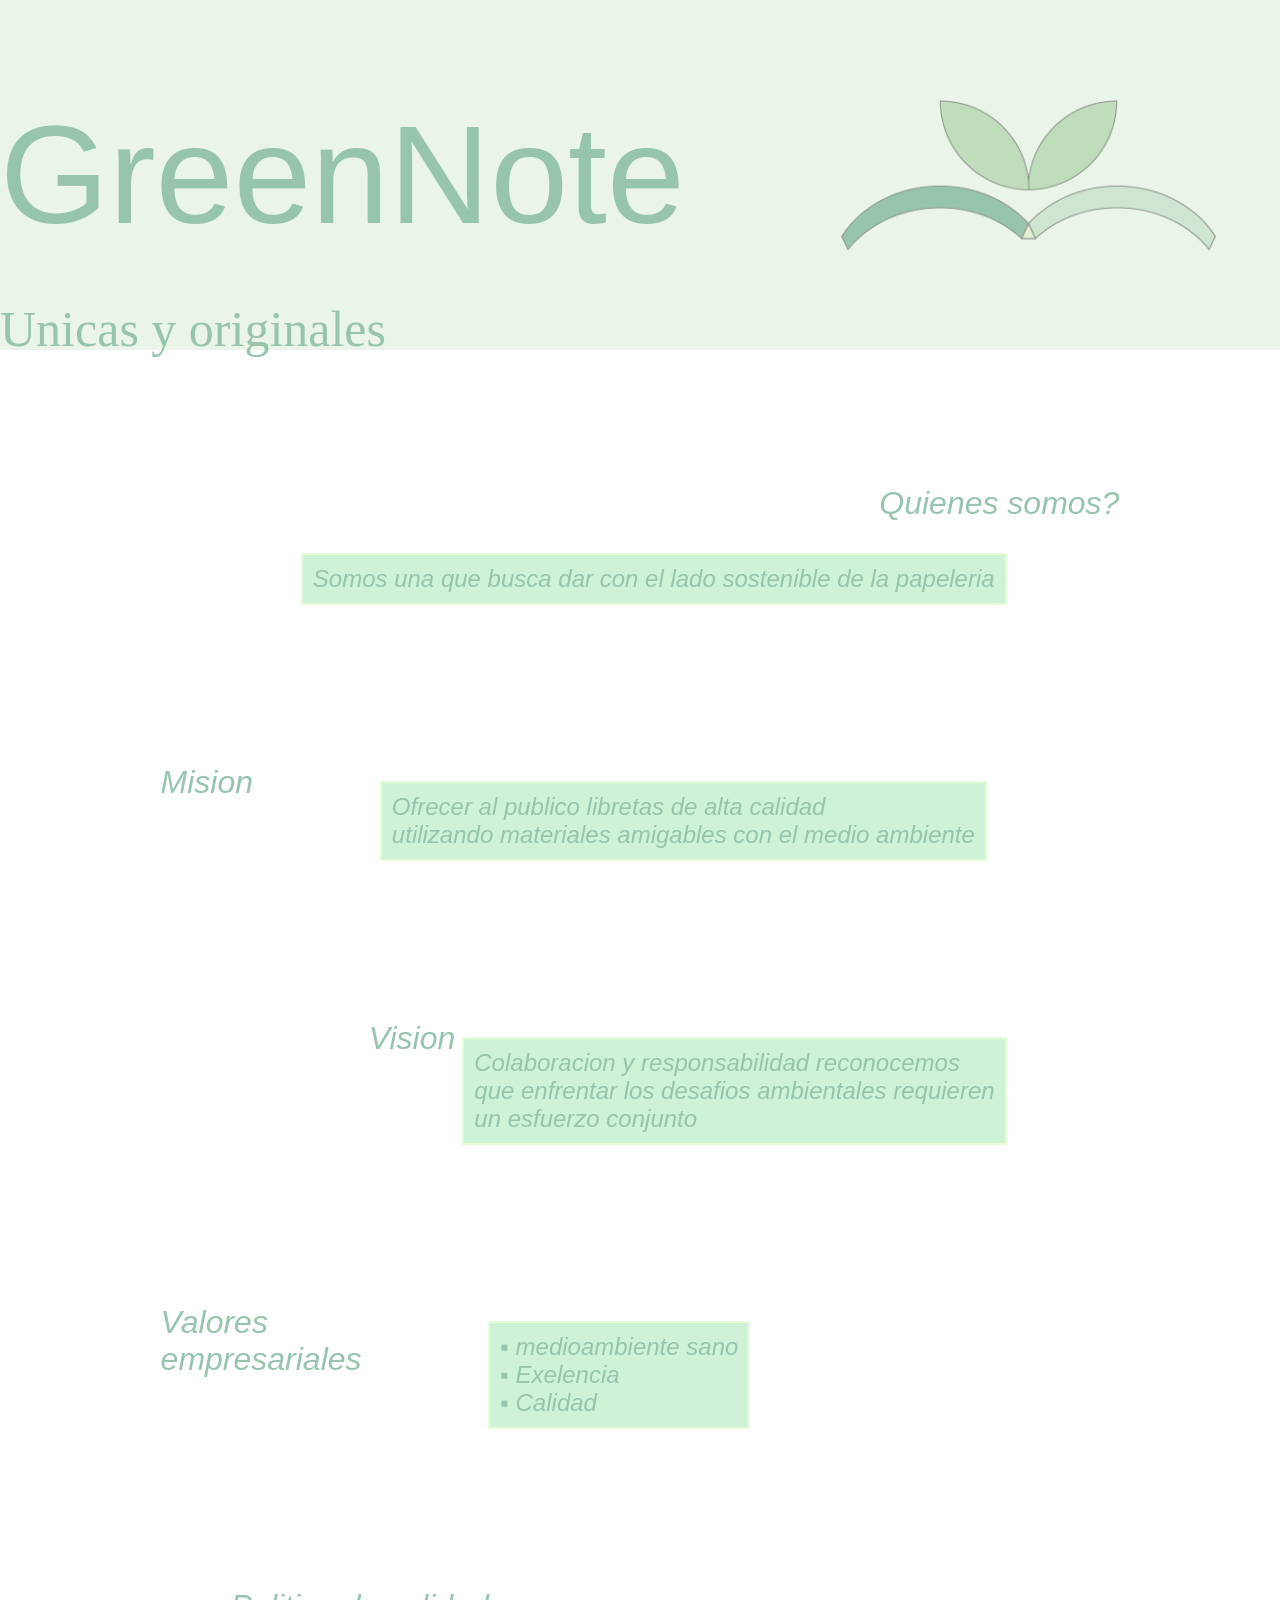
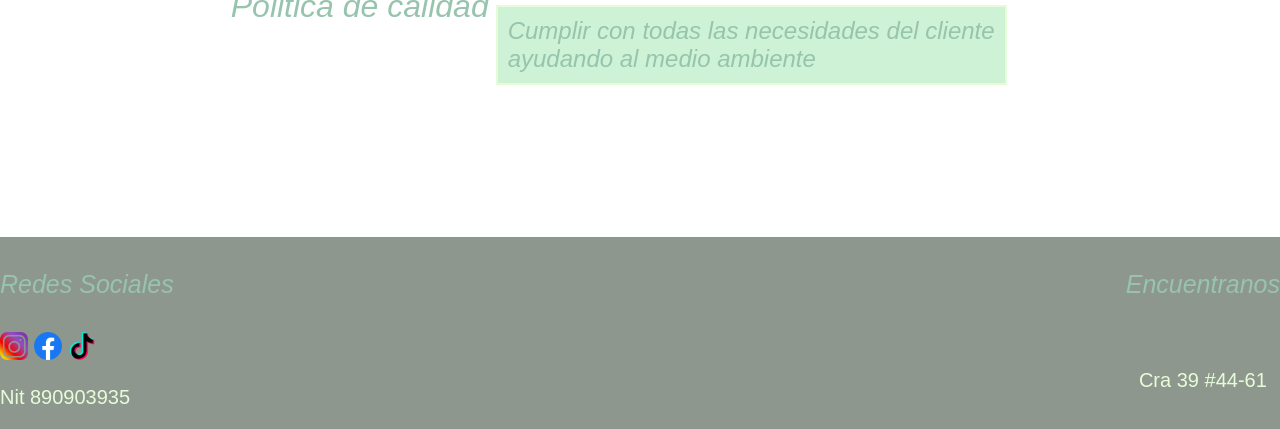
==== index.html @ b678f512 "agrego animaciones al cuerpo de la paguina" ====
<!DOCTYPE html>
<html>
  <head>
    <link rel="stylesheet" href="archivo.css" />
    <link rel="stylesheet" href="https://unpkg.com/aos@next/dist/aos.css" />
    <title>GreenNote</title>
  </head>

  <body>
    <header class="titulo-container">
      <h1 class="titulo-principal">GreenNote</h1>
      <p class="eslogan">Unicas y originales</p>
      <img class="logo-principal" src="img/logo1.png" />
    </header>

    <section>
      <div class="caja derecha" data-aos="fade-right" data-aos-duration="3000">
        <h2 class="titulo derecha arriba">Quienes somos?</h2>
        <p class="texto derecha">
          Somos una que busca dar con el lado sostenible de la papeleria
        </p>
        <!--agregar mas informacion cuando me la pasen-->

        <!--mirar porque no funciona el comando posirion--><!--imagenprovicional-->
      </div>

      <div class="caja izquierda" data-aos="fade-left" data-aos-duration="3000">
        <h2 class="titulo izquierda">Mision</h2>
        <p class="texto izquierda">
          Ofrecer al publico libretas de alta calidad <br />
          utilizando materiales amigables con el medio ambiente
        </p>

        <!--imagen temporal-->
      </div>

      <div
        class="caja derecha arriba"
        data-aos="fade-right"
        data-aos-duration="3000"
      >
        <h2 class="titulo derecha">Vision</h2>
        <p class="texto derecha">
          Colaboracion y responsabilidad reconocemos <br />
          que enfrentar los desafios ambientales requieren <br />
          un esfuerzo conjunto
        </p>
      </div>

      <div class="caja izquierda" data-aos="fade-left" data-aos-duration="3000">
        <h2 class="titulo izquierda">
          Valores <br />
          empresariales
        </h2>
        <p class="texto izquierda">
          &squf; medioambiente sano <br />
          &squf; Exelencia<br />
          &squf; Calidad
        </p>

        <!--imagen temporal-->
      </div>

      <div
        class="caja derecha arriba"
        data-aos="fade-right"
        data-aos-duration="3000"
      >
        <h2 class="titulo derecha">Politica de calidad</h2>
        <p class="texto derecha">
          Cumplir con todas las necesidades del cliente <br />
          ayudando al medio ambiente
        </p>
      </div>
    </section>

    <footer class="informacion">
      <div class="informacion-redes">
        <h4 class="redes">Redes Sociales</h4>
        <a
          href="https://www.instagram.com/_econote___/"
          target="_blank"
          width="25px"
          ><img src="img/instagram.png" width="2.5%"
        /></a>
        <a
          href="https://m.facebook.com/profile.php?id=100093967209411"
          target="_blank"
          ><img src="img/facebook.png" width="2.5%"
        /></a>
        <!-- agregar link-->
        <a
          href="https://www.tiktok.com/@_econote__"
          target="_blank"
          src="a.jpeg"
          width="25px"
          ><img src="img/tiktok.png" width="2.5%"
        /></a>
        <!-- agregar link-->
        <p class="Nit">Nit 890903935</p>
      </div>
      <div class="informacion-container">
        <h4 class="titulo-direccion">Encuentranos</h4>
        <p class="direccion">Cra 39 #44-61</p>
      </div>
    </footer>

    <script src="https://unpkg.com/aos@next/dist/aos.js"></script>
    <script>
      AOS.init();
    </script>
  </body>
</html>
---- archivo.css ----
body {
  padding: 0px;
  margin: 0px;
}

.titulo-container {
  display: flex;
  background-color: #eaf4e8;
}
.titulo-principal {
  display: flex;
  width: 100%;
  color: #97c4ad;
  font-size: 140px;
  font-family: Verdana, Geneva, Tahoma, sans-serif;
  position: static;
}

.logo-principal {
  margin-top: 100px;
  width: 390px;
  height: 151px;
  margin-right: 5%;
}

.logo {
  display: flex;
  width: 25%;
}

.eslogan {
  display: flex;
  color: #97c4ad;
  font-size: 50px;
  height: 23px;
  position: absolute;
  padding-top: 250px;
}
p.texto {
  color: #97c4ad;
  font-style: italic;
}
.informacion {
  display: flex;
  color: #e6fcd9;
  font-size: x-large;
  font-weight: 200;
  background-color: #8e978d; /*esto es el color del fondo de la caja de informacion cambiar a la brevedad*/
}

.informacion-container {
  display: flex;
  justify-content: center;
  flex-wrap: wrap;
}

.titulo-direccion {
  font-size: 25px;
  color: #97c4ad;
  font-weight: 200px;
  font-style: oblique;
  font-family: "Lucida Sans", "Lucida Sans Regular", "Lucida Grande",
    "Lucida Sans Unicode", Geneva, Verdana, sans-serif;
}
.direccion {
  font-size: 20px;
  font-weight: 110px;
  font-family: Verdana, Geneva, Tahoma, sans-serif;
}
.redes {
  font-size: 25px;
  color: #97c4ad;
  font-family: "Lucida Sans", "Lucida Sans Regular", "Lucida Grande",
    "Lucida Sans Unicode", Geneva, Verdana, sans-serif;
  font-style: oblique;
}
.Nit {
  font-size: 20px;
  font-weight: 110px;
  font-family: Verdana, Geneva, Tahoma, sans-serif;
}

.caja {
  flex-wrap: wrap;
  display: flex;
  position: relative;
  flex-direction: row;
  margin: 10%;
}

.derecha {
  justify-content: right;
  margin-right: 12%;
}

.izquierda {
  justify-content: left;
  margin-left: 12%;
}

.titulo {
  color: #97c4ad;
  font-style: oblique;
  font-weight: 200px;
  margin-bottom: 2px;
  font-family: Impact, Haettenschweiler, "Arial Narrow Bold", sans-serif;
  font-size: xx-large;
  margin: 7px;
}

.texto {
  display: flex;
  background-color: #cdf2d6;
  padding: 10px;
  border: 2px solid #e6fcd9;
  flex-direction: column;
  align-content: stretch;
  font-family: Verdana, Geneva, Tahoma, sans-serif;
}

* {
  font-size: x-large;
  font-weight: 400;
}

/*
paleta de colores 
.color1 { #8e978d };
.color2 { #97c4ad };
.color3 { #bfedbe };
.color4 { #e6fcd9 };
.color5 { #cdf2d6 };
*/
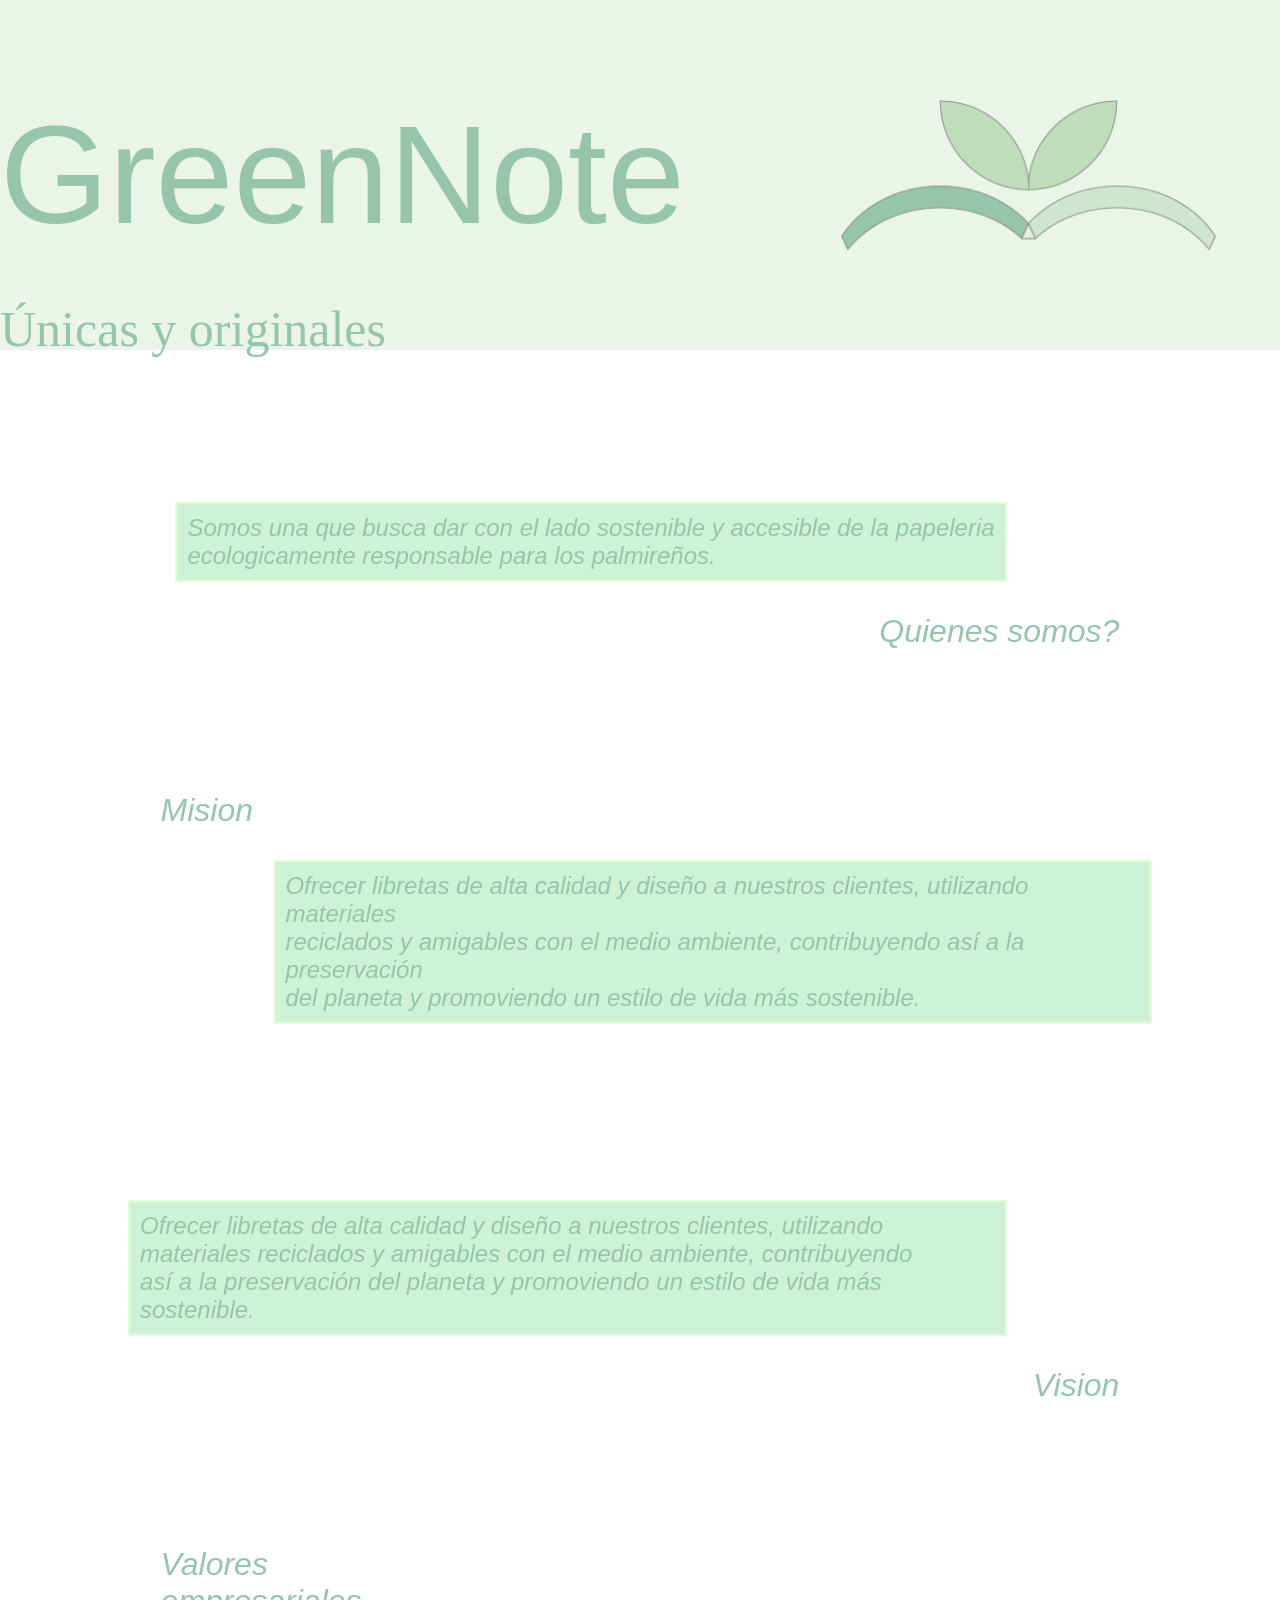
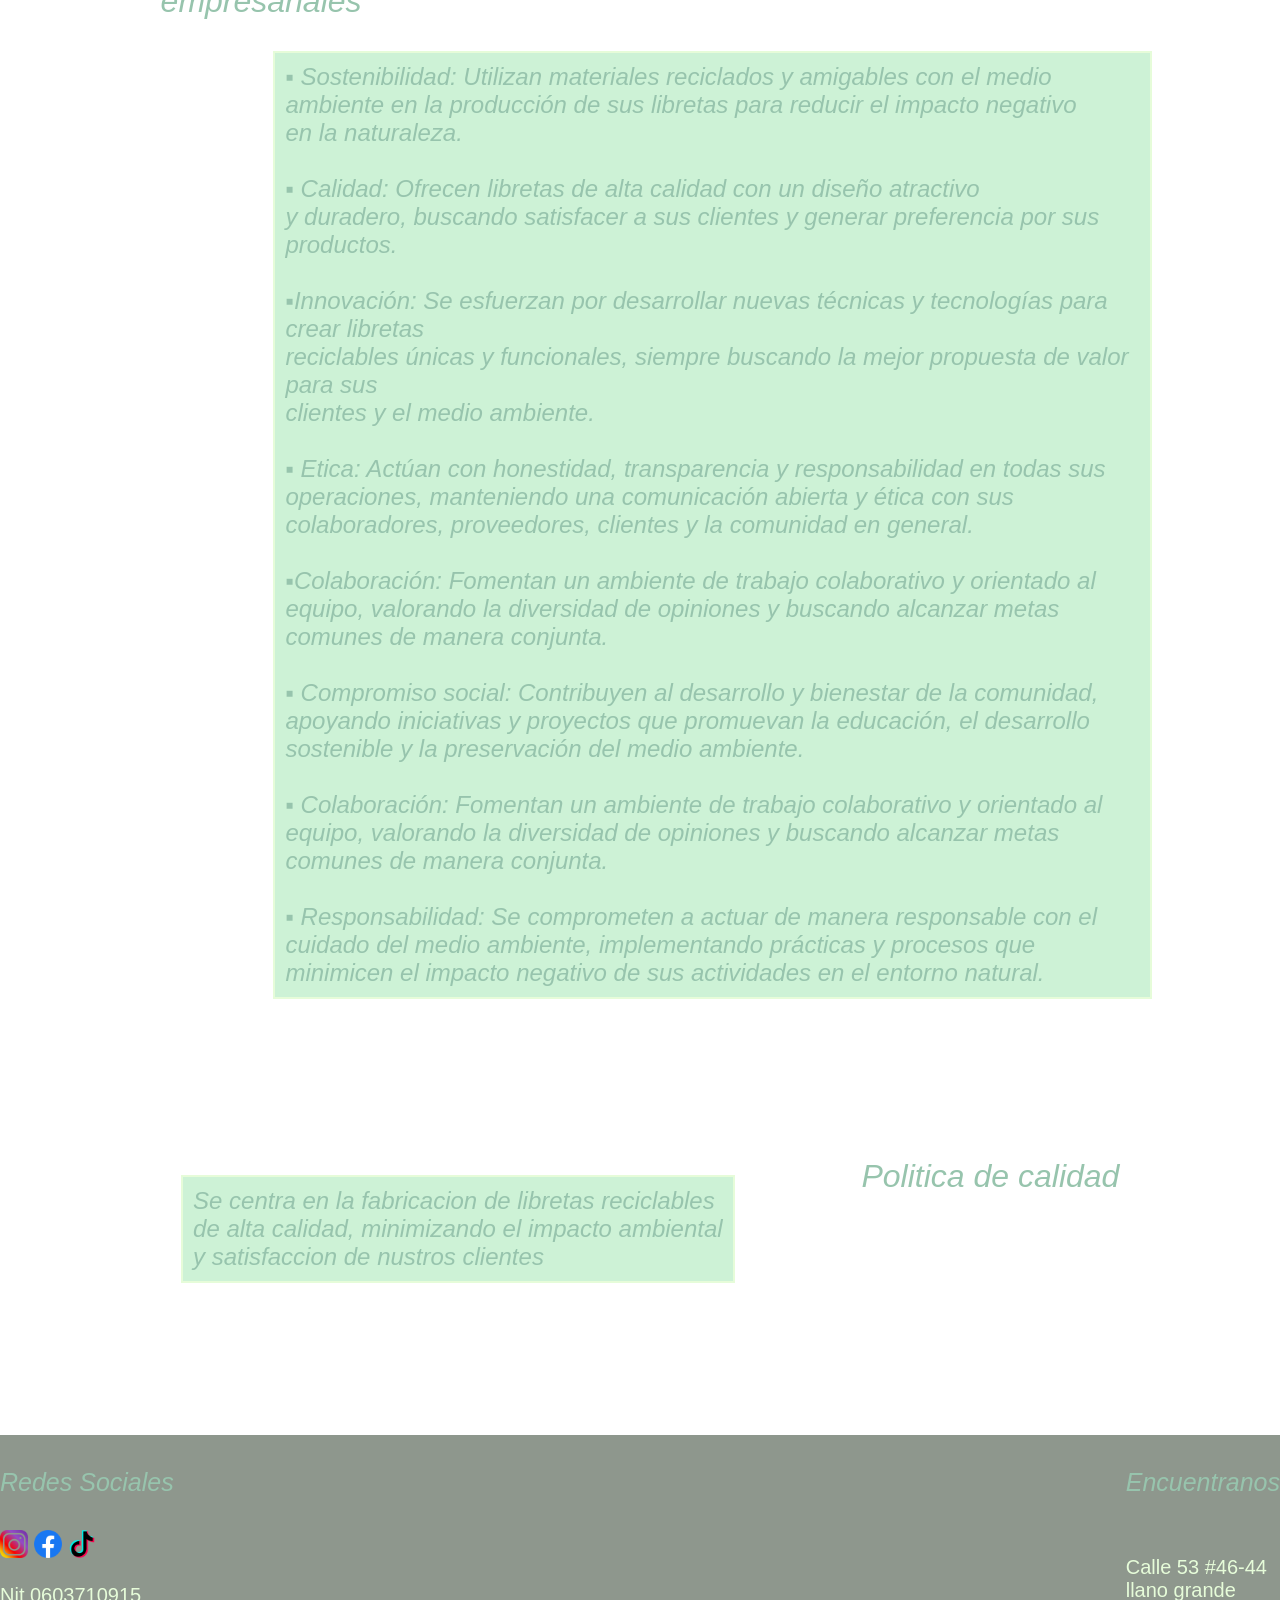
==== commit 3d398799: "actualizacion de contenido" ====
--- a/index.html
+++ b/index.html
@@ -7,18 +7,25 @@
   </head>
 
   <body>
-    <header class="titulo-container">
+    <header
+      class="titulo-container"
+      data-aos="fade-down"
+      data-aos-easing="linear"
+      data-aos-duration="1500"
+    >
       <h1 class="titulo-principal">GreenNote</h1>
-      <p class="eslogan">Unicas y originales</p>
+      <p class="eslogan">Únicas y originales</p>
       <img class="logo-principal" src="img/logo1.png" />
     </header>
 
     <section>
       <div class="caja derecha" data-aos="fade-right" data-aos-duration="3000">
-        <h2 class="titulo derecha arriba">Quienes somos?</h2>
         <p class="texto derecha">
-          Somos una que busca dar con el lado sostenible de la papeleria
+          Somos una que busca dar con el lado sostenible y accesible de la
+          papeleria <br />
+          ecologicamente responsable para los palmireños.
         </p>
+        <h2 class="titulo derecha">Quienes somos?</h2>
         <!--agregar mas informacion cuando me la pasen-->
 
         <!--mirar porque no funciona el comando posirion--><!--imagenprovicional-->
@@ -27,8 +34,11 @@
       <div class="caja izquierda" data-aos="fade-left" data-aos-duration="3000">
         <h2 class="titulo izquierda">Mision</h2>
         <p class="texto izquierda">
-          Ofrecer al publico libretas de alta calidad <br />
-          utilizando materiales amigables con el medio ambiente
+          Ofrecer libretas de alta calidad y diseño a nuestros clientes,
+          utilizando materiales <br />
+          reciclados y amigables con el medio ambiente, contribuyendo así a la
+          preservación <br />
+          del planeta y promoviendo un estilo de vida más sostenible.
         </p>
 
         <!--imagen temporal-->
@@ -39,12 +49,13 @@
         data-aos="fade-right"
         data-aos-duration="3000"
       >
+        <p class="texto derecha">
+          Ofrecer libretas de alta calidad y diseño a nuestros clientes,
+          utilizando <br />materiales reciclados y amigables con el medio
+          ambiente, contribuyendo<br />así a la preservación del planeta y
+          promoviendo un estilo de vida más sostenible.
+        </p>
         <h2 class="titulo derecha">Vision</h2>
-        <p class="texto derecha">
-          Colaboracion y responsabilidad reconocemos <br />
-          que enfrentar los desafios ambientales requieren <br />
-          un esfuerzo conjunto
-        </p>
       </div>
 
       <div class="caja izquierda" data-aos="fade-left" data-aos-duration="3000">
@@ -53,9 +64,38 @@
           empresariales
         </h2>
         <p class="texto izquierda">
-          &squf; medioambiente sano <br />
-          &squf; Exelencia<br />
-          &squf; Calidad
+          &squf; Sostenibilidad: Utilizan materiales reciclados y amigables con
+          el medio <br />
+          ambiente en la producción de sus libretas para reducir el impacto
+          negativo <br />
+          en la naturaleza. <br /><br />
+          &squf; Calidad: Ofrecen libretas de alta calidad con un diseño
+          atractivo <br />
+          y duradero, buscando satisfacer a sus clientes y generar preferencia
+          por sus productos.<br />
+          <br />
+          &squf;Innovación: Se esfuerzan por desarrollar nuevas técnicas y
+          tecnologías para crear libretas <br />reciclables únicas y
+          funcionales, siempre buscando la mejor propuesta de valor para sus<br />
+          clientes y el medio ambiente.<br /><br />
+          &squf; Etica: Actúan con honestidad, transparencia y responsabilidad
+          en todas sus operaciones, manteniendo una comunicación abierta y ética
+          con sus colaboradores, proveedores, clientes y la comunidad en
+          general.<br /><br />
+          &squf;Colaboración: Fomentan un ambiente de trabajo colaborativo y
+          orientado al equipo, valorando la diversidad de opiniones y buscando
+          alcanzar metas comunes de manera conjunta.<br /><br />
+          &squf; Compromiso social: Contribuyen al desarrollo y bienestar de la
+          comunidad, apoyando iniciativas y proyectos que promuevan la
+          educación, el desarrollo sostenible y la preservación del medio
+          ambiente.<br /><br />
+          &squf; Colaboración: Fomentan un ambiente de trabajo colaborativo y
+          orientado al equipo, valorando la diversidad de opiniones y buscando
+          alcanzar metas comunes de manera conjunta.<br /><br />&squf;
+          Responsabilidad: Se comprometen a actuar de manera responsable con el
+          cuidado del medio ambiente, implementando prácticas y procesos que
+          minimicen el impacto negativo de sus actividades en el entorno
+          natural.
         </p>
 
         <!--imagen temporal-->
@@ -66,42 +106,41 @@
         data-aos="fade-right"
         data-aos-duration="3000"
       >
+        <p class="texto derecha">
+          Se centra en la fabricacion de libretas reciclables <br />
+          de alta calidad, minimizando el impacto ambiental <br />y satisfaccion
+          de nustros clientes
+        </p>
         <h2 class="titulo derecha">Politica de calidad</h2>
-        <p class="texto derecha">
-          Cumplir con todas las necesidades del cliente <br />
-          ayudando al medio ambiente
-        </p>
       </div>
     </section>
 
-    <footer class="informacion">
+    <footer class="informacion" data-aos="fade-up" data-aos-duration="1500">
       <div class="informacion-redes">
         <h4 class="redes">Redes Sociales</h4>
         <a
-          href="https://www.instagram.com/_econote___/"
+          href="https://instagram.com/gree.nnote?igshid=MzRlODBiNWFlZA=="
           target="_blank"
           width="25px"
           ><img src="img/instagram.png" width="2.5%"
         /></a>
-        <a
-          href="https://m.facebook.com/profile.php?id=100093967209411"
-          target="_blank"
+        <a href="https://www.facebook.com/green.note.3" target="_blank"
           ><img src="img/facebook.png" width="2.5%"
         /></a>
         <!-- agregar link-->
         <a
-          href="https://www.tiktok.com/@_econote__"
+          href="https://www.tiktok.com/@green_note7"
           target="_blank"
           src="a.jpeg"
           width="25px"
           ><img src="img/tiktok.png" width="2.5%"
         /></a>
         <!-- agregar link-->
-        <p class="Nit">Nit 890903935</p>
+        <p class="Nit">Nit 0603710915</p>
       </div>
       <div class="informacion-container">
         <h4 class="titulo-direccion">Encuentranos</h4>
-        <p class="direccion">Cra 39 #44-61</p>
+        <p class="direccion">Calle 53 #46-44 llano grande</p>
       </div>
     </footer>
 
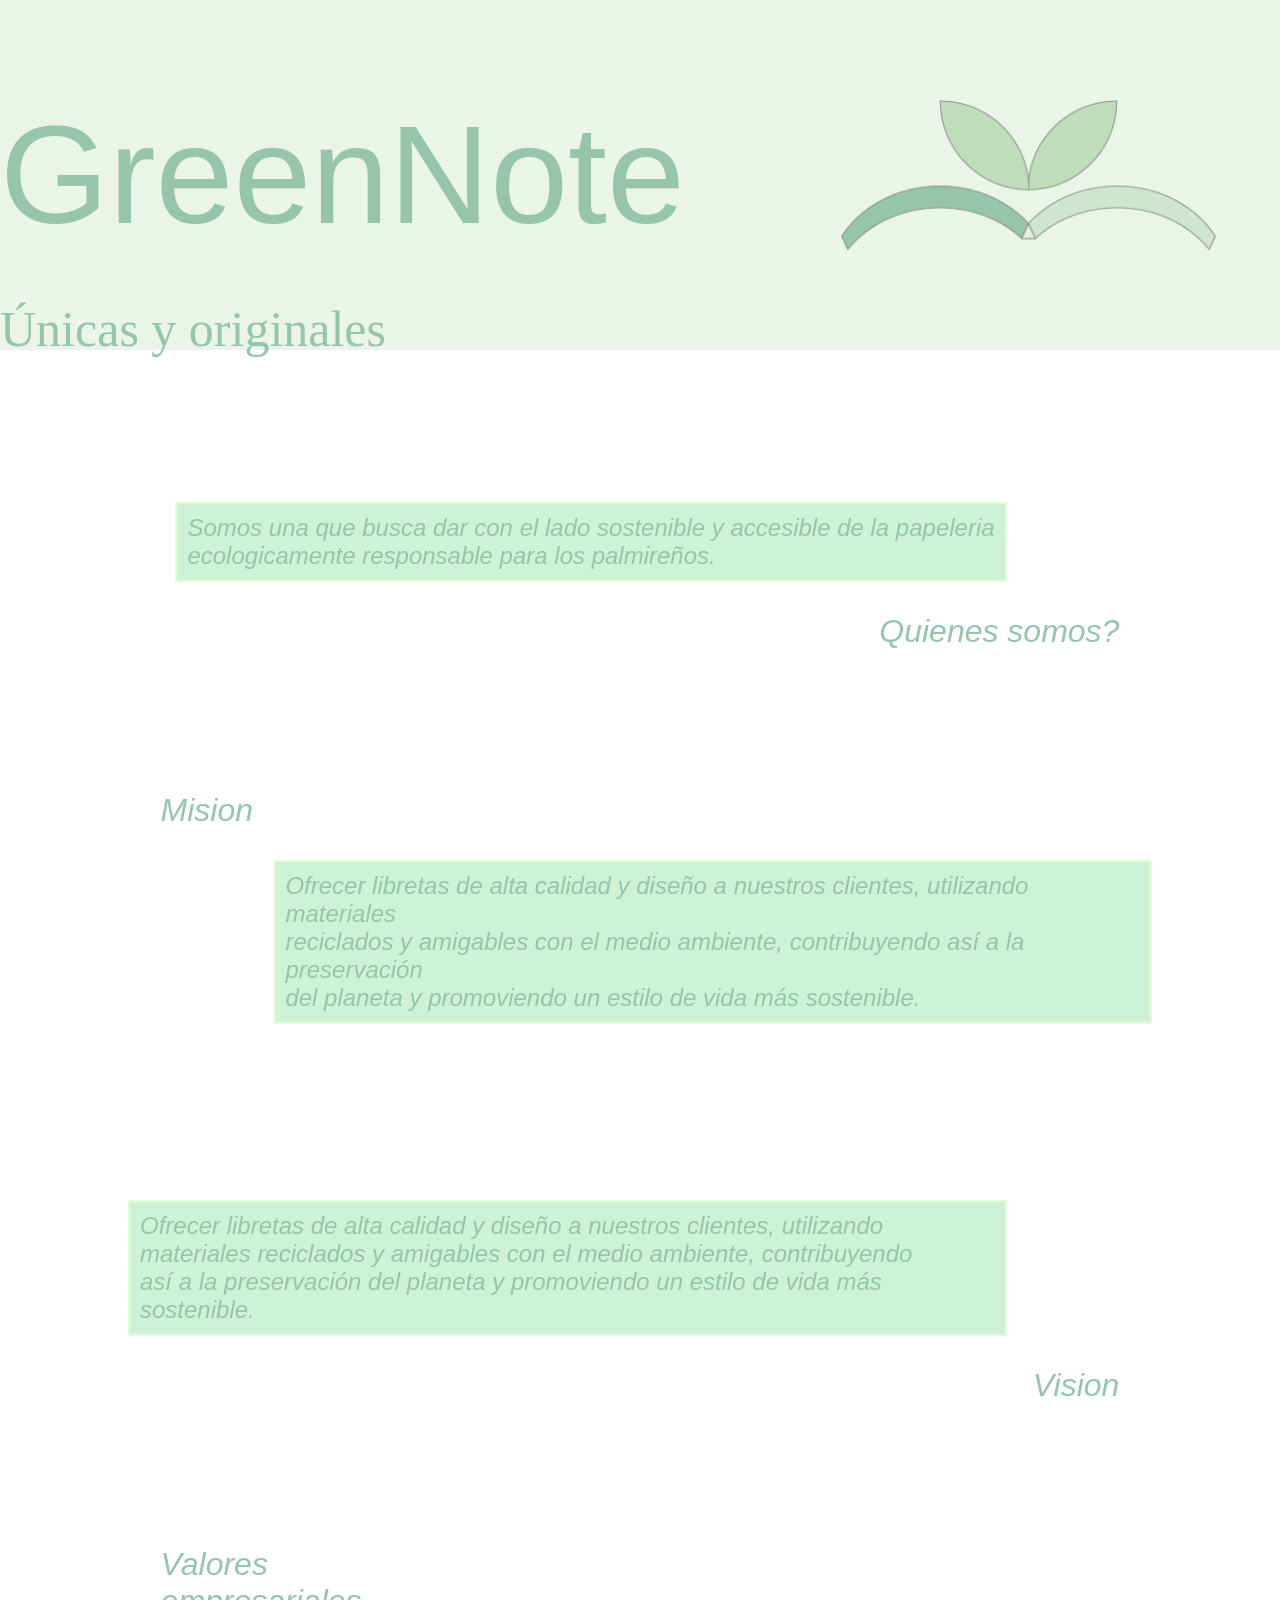
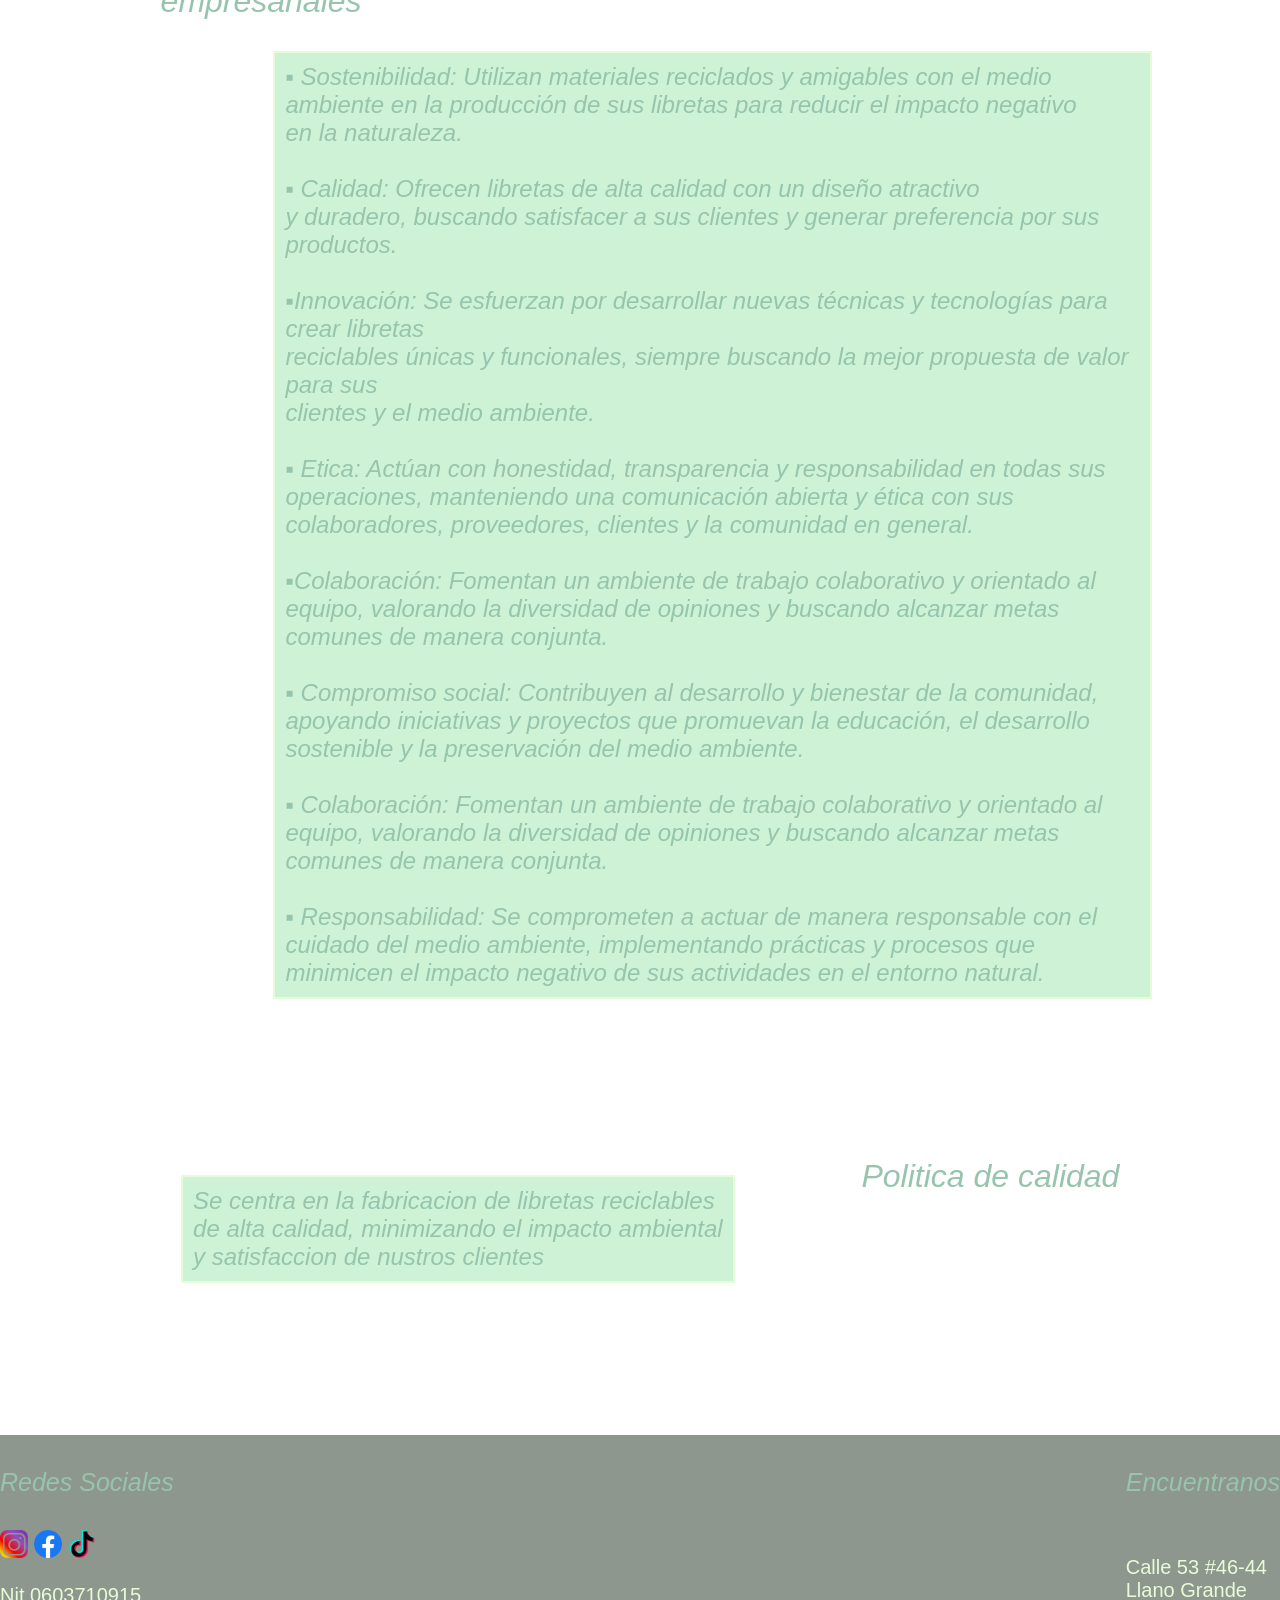
==== commit 34ef1c92: "correccion en la direccion" ====
--- a/index.html
+++ b/index.html
@@ -140,7 +140,7 @@
       </div>
       <div class="informacion-container">
         <h4 class="titulo-direccion">Encuentranos</h4>
-        <p class="direccion">Calle 53 #46-44 llano grande</p>
+        <p class="direccion">Calle 53 #46-44 Llano Grande</p>
       </div>
     </footer>
 
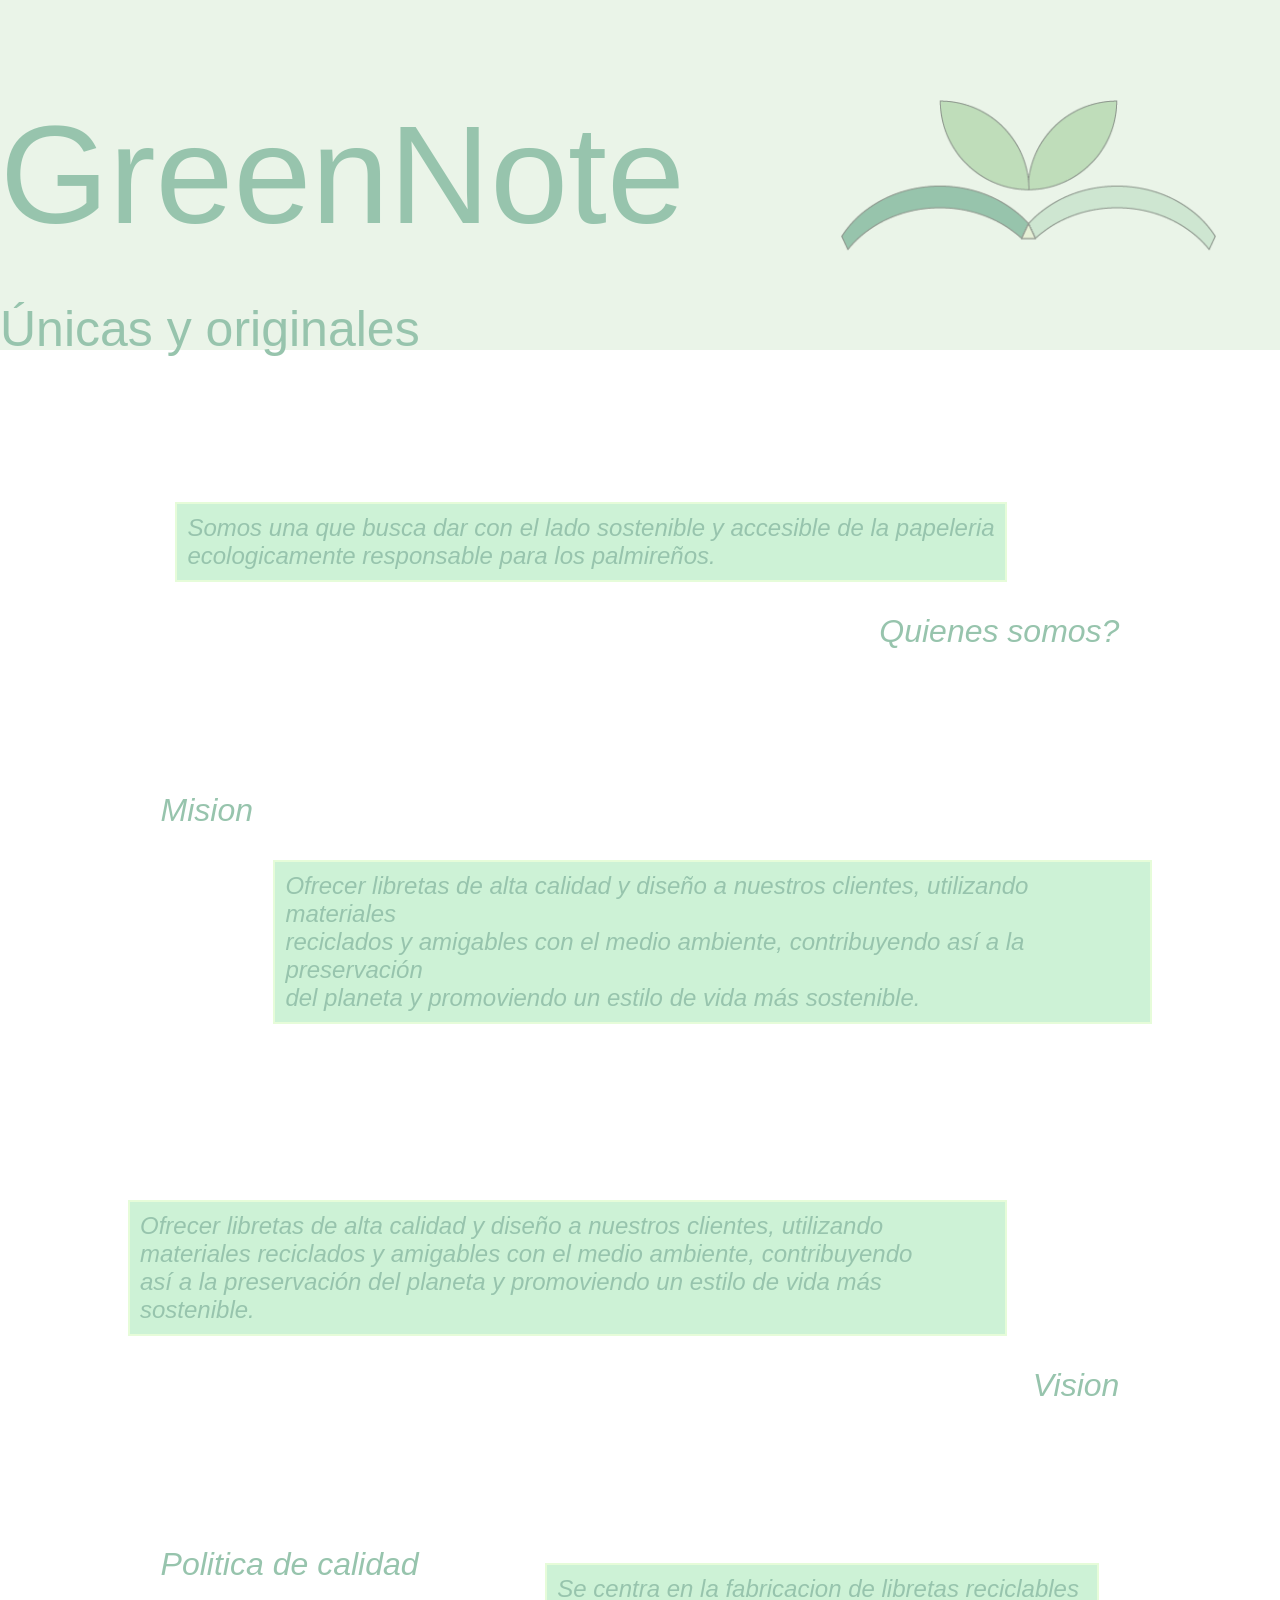
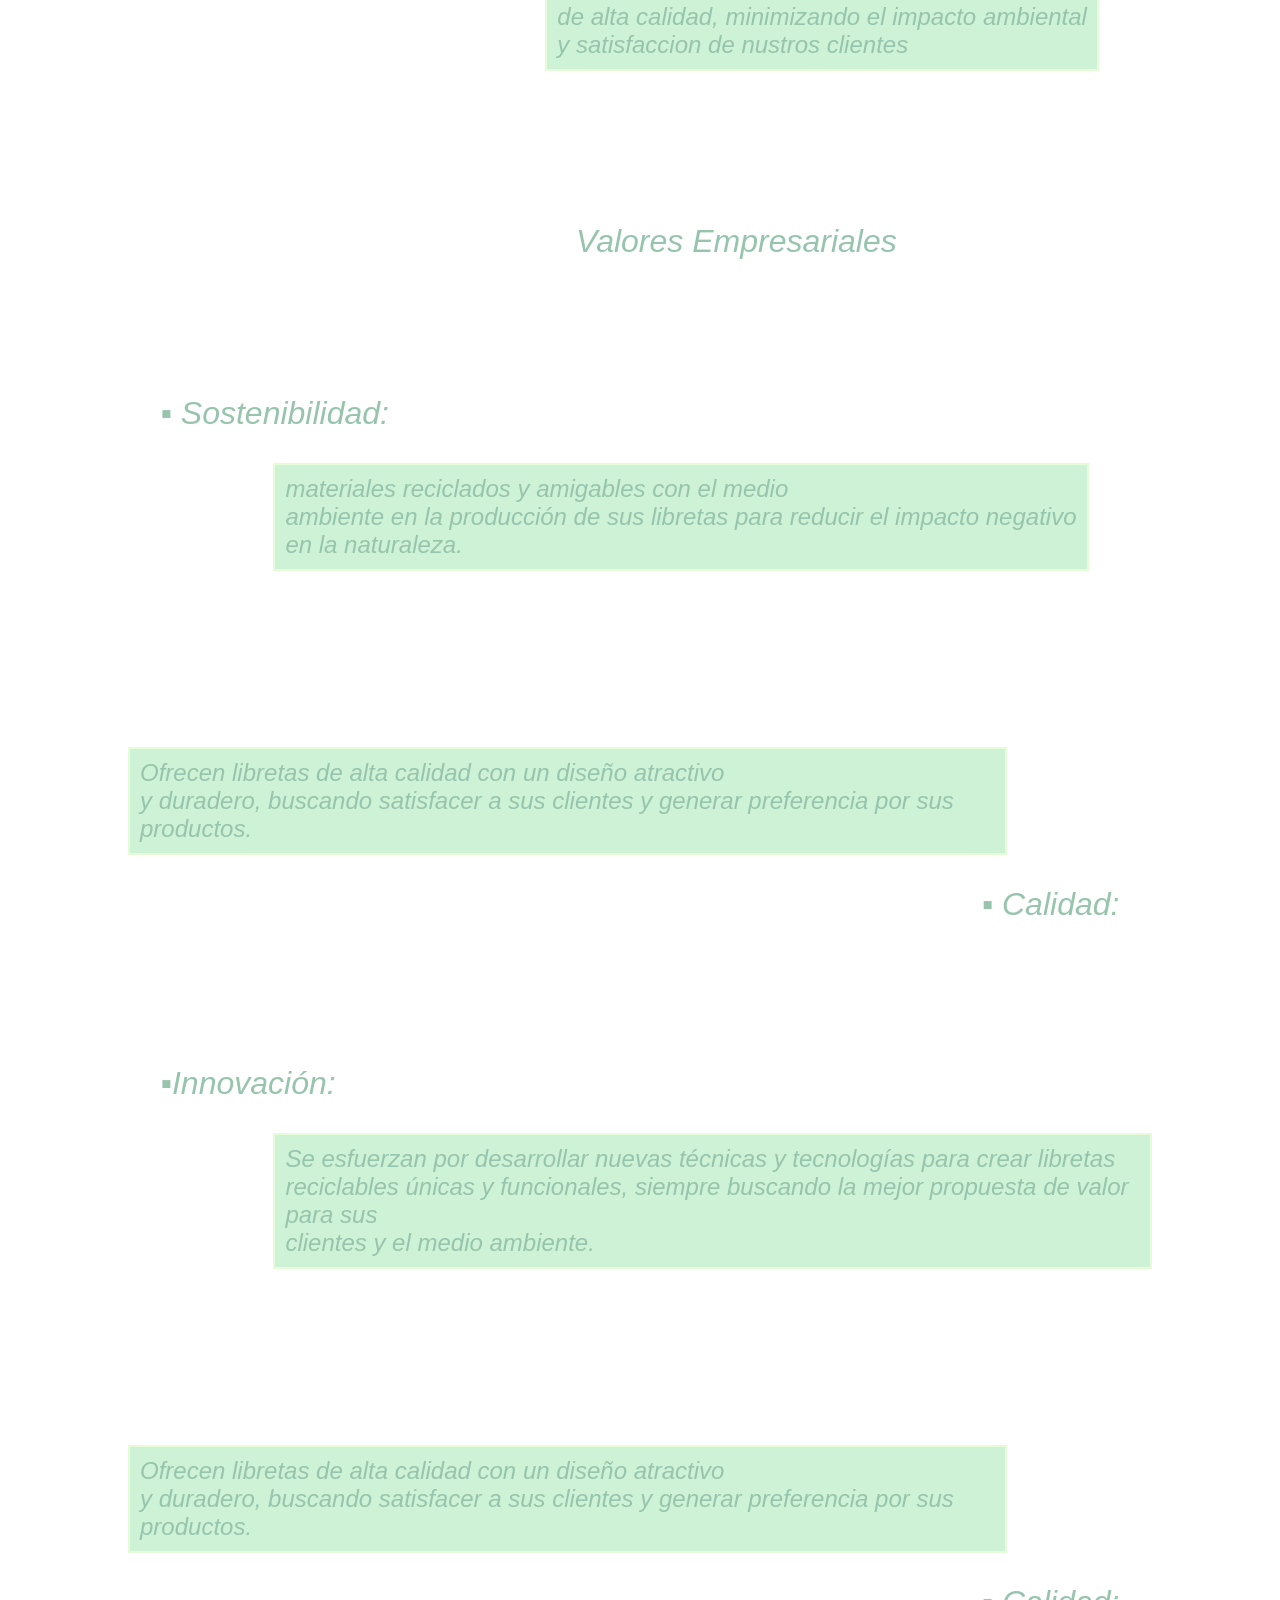
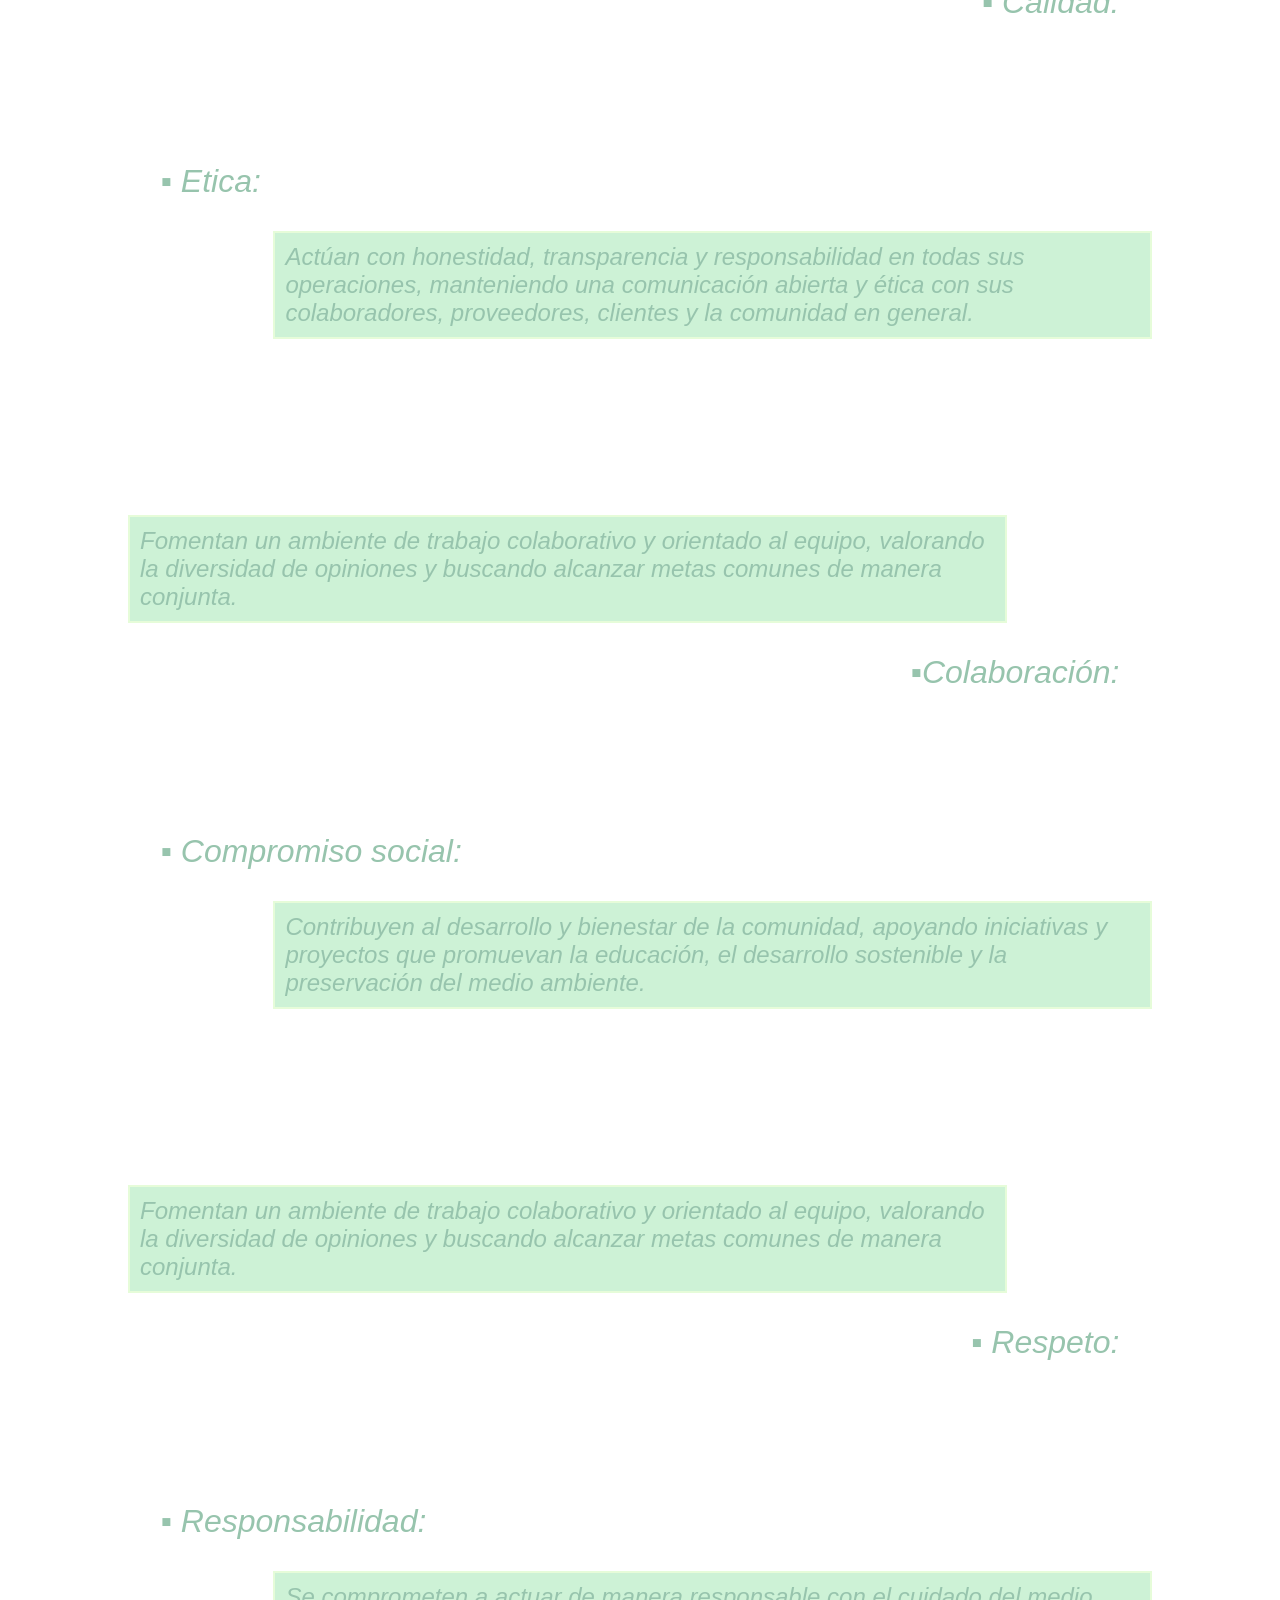
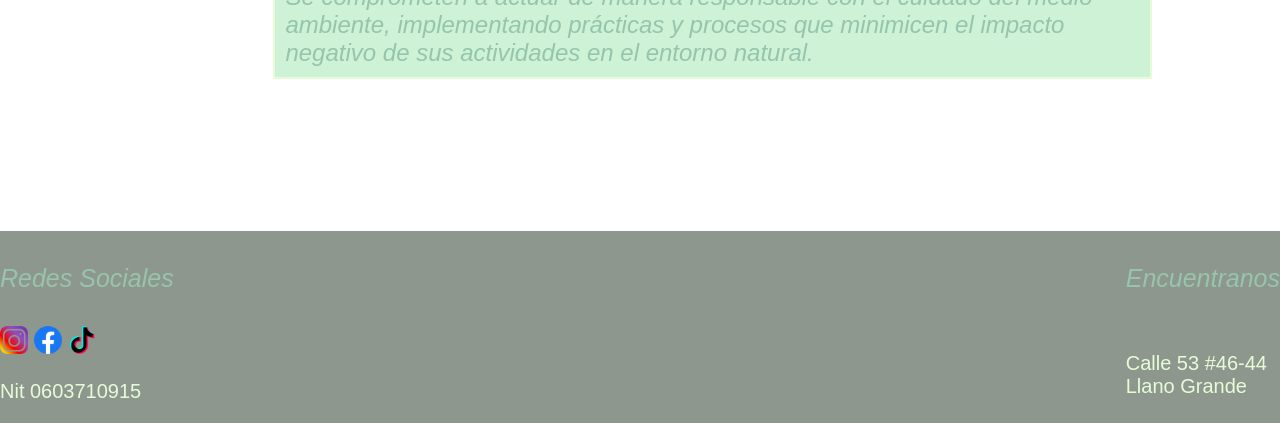
==== commit efdd6173: "adicion y correccion de contenido" ====
--- a/index.html
+++ b/index.html
@@ -58,60 +58,95 @@
         <h2 class="titulo derecha">Vision</h2>
       </div>
 
-      <div class="caja izquierda" data-aos="fade-left" data-aos-duration="3000">
-        <h2 class="titulo izquierda">
-          Valores <br />
-          empresariales
-        </h2>
-        <p class="texto izquierda">
-          &squf; Sostenibilidad: Utilizan materiales reciclados y amigables con
-          el medio <br />
-          ambiente en la producción de sus libretas para reducir el impacto
-          negativo <br />
-          en la naturaleza. <br /><br />
-          &squf; Calidad: Ofrecen libretas de alta calidad con un diseño
-          atractivo <br />
-          y duradero, buscando satisfacer a sus clientes y generar preferencia
-          por sus productos.<br />
-          <br />
-          &squf;Innovación: Se esfuerzan por desarrollar nuevas técnicas y
-          tecnologías para crear libretas <br />reciclables únicas y
-          funcionales, siempre buscando la mejor propuesta de valor para sus<br />
-          clientes y el medio ambiente.<br /><br />
-          &squf; Etica: Actúan con honestidad, transparencia y responsabilidad
-          en todas sus operaciones, manteniendo una comunicación abierta y ética
-          con sus colaboradores, proveedores, clientes y la comunidad en
-          general.<br /><br />
-          &squf;Colaboración: Fomentan un ambiente de trabajo colaborativo y
-          orientado al equipo, valorando la diversidad de opiniones y buscando
-          alcanzar metas comunes de manera conjunta.<br /><br />
-          &squf; Compromiso social: Contribuyen al desarrollo y bienestar de la
-          comunidad, apoyando iniciativas y proyectos que promuevan la
-          educación, el desarrollo sostenible y la preservación del medio
-          ambiente.<br /><br />
-          &squf; Colaboración: Fomentan un ambiente de trabajo colaborativo y
-          orientado al equipo, valorando la diversidad de opiniones y buscando
-          alcanzar metas comunes de manera conjunta.<br /><br />&squf;
-          Responsabilidad: Se comprometen a actuar de manera responsable con el
-          cuidado del medio ambiente, implementando prácticas y procesos que
-          minimicen el impacto negativo de sus actividades en el entorno
-          natural.
-        </p>
-
-        <!--imagen temporal-->
-      </div>
-
       <div
-        class="caja derecha arriba"
-        data-aos="fade-right"
+        class="caja izquierda arriba"
+        data-aos="fade-left"
         data-aos-duration="3000"
       >
-        <p class="texto derecha">
+        <h2 class="titulo derecha">Politica de calidad</h2>
+        <p class="texto izquierda">
           Se centra en la fabricacion de libretas reciclables <br />
           de alta calidad, minimizando el impacto ambiental <br />y satisfaccion
           de nustros clientes
         </p>
-        <h2 class="titulo derecha">Politica de calidad</h2>
+      </div>
+
+      <h2 class="titulo centrado">Valores Empresariales</h2>
+
+      <div class="caja izquierda" data-aos="fade-left" data-aos-duration="3000">
+        <h2 class="titulo izquierda">&squf; Sostenibilidad:</h2>
+        <p class="texto izquierda">
+          materiales reciclados y amigables con el medio <br />
+          ambiente en la producción de sus libretas para reducir el impacto
+          negativo <br />
+          en la naturaleza. <br />
+        </p>
+      </div>
+
+      <div class="caja derecha" data-aos="fade-left" data-aos-duration="3000">
+        <p class="texto derecha">
+          Ofrecen libretas de alta calidad con un diseño atractivo <br />
+          y duradero, buscando satisfacer a sus clientes y generar preferencia
+          por sus productos.<br />
+        </p>
+        <h2 class="titulo derecha">&squf; Calidad:</h2>
+      </div>
+      <div class="caja izquierda" data-aos="fade-left" data-aos-duration="3000">
+        <h2 class="titulo izquierda">&squf;Innovación:</h2>
+        <p class="texto izquierda">
+          Se esfuerzan por desarrollar nuevas técnicas y tecnologías para crear
+          libretas <br />reciclables únicas y funcionales, siempre buscando la
+          mejor propuesta de valor para sus<br />
+          clientes y el medio ambiente.<br />
+        </p>
+      </div>
+      <div class="caja derecha" data-aos="fade-left" data-aos-duration="3000">
+        <p class="texto derecha">
+          Ofrecen libretas de alta calidad con un diseño atractivo <br />
+          y duradero, buscando satisfacer a sus clientes y generar preferencia
+          por sus productos.<br />
+        </p>
+        <h2 class="titulo derecha">&squf; Calidad:</h2>
+      </div>
+      <div class="caja izquierda" data-aos="fade-left" data-aos-duration="3000">
+        <h2 class="titulo izquierda">&squf; Etica:</h2>
+        <p class="texto izquierda">
+          Actúan con honestidad, transparencia y responsabilidad en todas sus
+          operaciones, manteniendo una comunicación abierta y ética con sus
+          colaboradores, proveedores, clientes y la comunidad en general.<br />
+        </p>
+      </div>
+      <div class="caja derecha" data-aos="fade-left" data-aos-duration="3000">
+        <p class="texto derecha">
+          Fomentan un ambiente de trabajo colaborativo y orientado al equipo,
+          valorando la diversidad de opiniones y buscando alcanzar metas comunes
+          de manera conjunta.<br />
+        </p>
+        <h2 class="titulo derecha">&squf;Colaboración:</h2>
+      </div>
+      <div class="caja izquierda" data-aos="fade-left" data-aos-duration="3000">
+        <h2 class="titulo izquierda">&squf; Compromiso social:</h2>
+        <p class="texto izquierda">
+          Contribuyen al desarrollo y bienestar de la comunidad, apoyando
+          iniciativas y proyectos que promuevan la educación, el desarrollo
+          sostenible y la preservación del medio ambiente.<br />
+        </p>
+      </div>
+      <div class="caja derecha" data-aos="fade-left" data-aos-duration="3000">
+        <p class="texto derecha">
+          Fomentan un ambiente de trabajo colaborativo y orientado al equipo,
+          valorando la diversidad de opiniones y buscando alcanzar metas comunes
+          de manera conjunta.<br />
+        </p>
+        <h2 class="titulo derecha">&squf; Respeto:</h2>
+      </div>
+      <div class="caja izquierda" data-aos="fade-left" data-aos-duration="3000">
+        <h2 class="titulo izquierda">&squf; Responsabilidad:</h2>
+        <p class="texto izquierda">
+          Se comprometen a actuar de manera responsable con el cuidado del medio
+          ambiente, implementando prácticas y procesos que minimicen el impacto
+          negativo de sus actividades en el entorno natural.
+        </p>
       </div>
     </section>
 
--- a/archivo.css
+++ b/archivo.css
@@ -12,7 +12,7 @@
   width: 100%;
   color: #97c4ad;
   font-size: 140px;
-  font-family: Verdana, Geneva, Tahoma, sans-serif;
+  font-family: Impact, Haettenschweiler, "Arial Narrow Bold", sans-serif;
   position: static;
 }
 
@@ -35,6 +35,7 @@
   height: 23px;
   position: absolute;
   padding-top: 250px;
+  font-family: Verdana, Geneva, Tahoma, sans-serif;
 }
 p.texto {
   color: #97c4ad;
@@ -107,6 +108,9 @@
   font-size: xx-large;
   margin: 7px;
 }
+.centrado {
+  margin-left: 45%;
+}
 
 .texto {
   display: flex;
